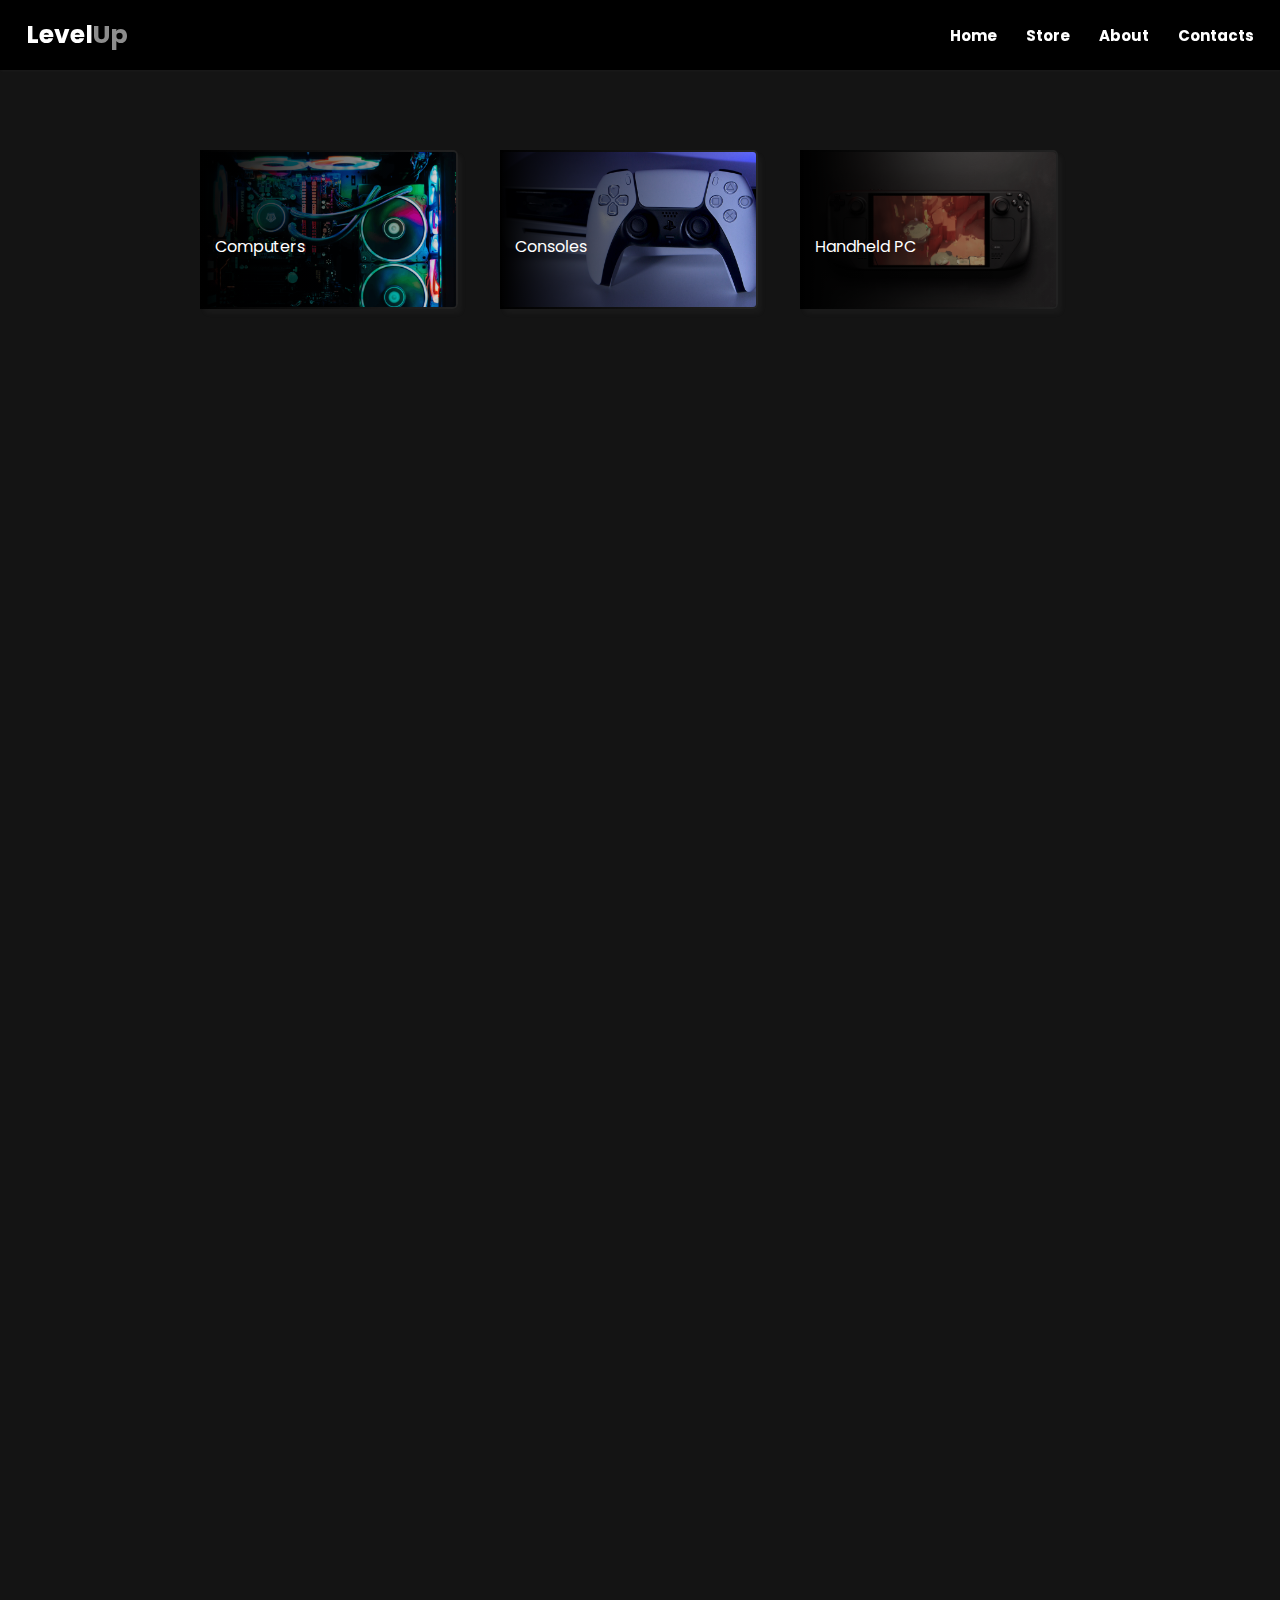
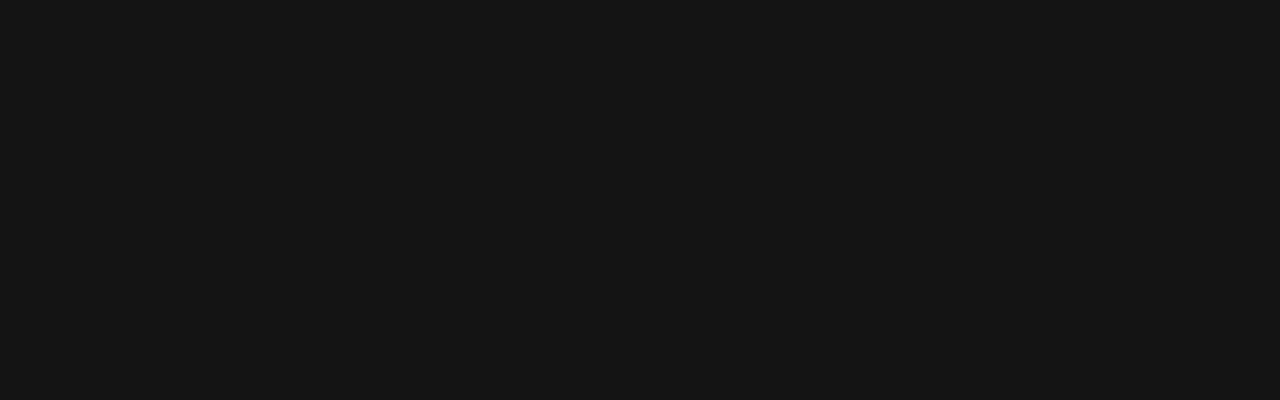
==== gaming-store.html @ 7333a94c "categories edit" ====
<!DOCTYPE html>
<html lang="en">
<head>
  <meta charset="UTF-8">
  <meta name="viewport" content="width=device-width, initial-scale=1.0">
  <title>Level Up Gaming Store |</title>
  <link rel="stylesheet" href="styles/generals.css">
  <link rel="stylesheet" href="styles/header.css">
  <link rel="stylesheet" href="styles/styles.css">

  <link rel="preconnect" href="https://fonts.googleapis.com">
  <link rel="preconnect" href="https://fonts.gstatic.com" crossorigin>
  <link href="https://fonts.googleapis.com/css2?family=Poppins:ital,wght@0,400;0,600;0,700;1,400;1,500&display=swap" rel="stylesheet">
  <link href='https://unpkg.com/boxicons@2.1.4/css/boxicons.min.css' rel='stylesheet'>
</head>

<body>
  <!--HEADER-->
  <header class="header">
    <a href="#" class="logo">Level<span class="logo-span">Up</span></a> 

    <input type="checkbox" id="check">
    <label for="check" class="header-icons">
     <i class='bx bx-menu' id="menu-icon"></i>
     <i class='bx bx-x' id="close-icon"></i>
    </label>

     <nav class="right-section">
           <a href="#home">Home</a></li>
           <a href="#store">Store</a></li>
           <a href="#about">About</a></li>
           <a href="#contacts">Contacts</a></li>
       </div> 
   </nav>
</header> 

<section id="home">
  <div class="categories-grid">

    <div class="computer-container">
      <div class="gradient"><p class="categories-text">Computers</p></div>
      <img src="images/computer-img.png" alt="">
    </div>

    <div class="console-container">
      <div class="gradient"><p p class="categories-text">Consoles</p></div>
      <img src="images/ps5-img.jpg" alt="">
    </div>

    <div class="hand-held-pc-container">
      <div class="gradient"><p p class="categories-text">Handheld PC</p> </div>
      <img src="images/steamdeck-img.png" alt="">
    </div>

  </div>
</section>


</body>
</html>
---- styles/generals.css ----
* {
  margin: 0;
  padding: 0;
  box-sizing: border-box;
  font-family: Poppins, Arial;
}

body {
  background-color: #141414;
  height: 2000px;
}
---- styles/header.css ----
.header {
  background-color: #000000;
  position: fixed;
  top: 0;
  left: 0;
  width: 100%;
  padding: 16px 2%;
  display: flex;
  justify-content: space-between;
  align-items: center;
  box-shadow: 1px 1px 3px rgba(173, 173, 173, 0.05);
  z-index: 100;
  
}

.logo {
  font-family: Poppins, Arial;
  font-weight: 700;
  font-size: 25px;
  color: white;
  text-decoration: none;
}

.logo-span {
  font-family: Poppins, Arial;
  color: rgb(141, 141, 141);
  font-weight: 700;

}

.right-section a {
  color: white;
  text-decoration: none;
  font-size: 15px;
  font-weight: 700;
  margin-left: 25px;
  transition: 0.3s;
}

.right-section a:hover {
  color: rgb(201, 201, 201);
  text-decoration: underline;
  text-decoration-thickness: 2px;
  text-underline-offset: 7px;
  text-decoration-color: rgb(193, 192, 192);
}

.header-icons {
  right: 25px;
  font-size: 40px;
  cursor: pointer;
  display: none;
  position: absolute;
  color: black;

}

#check {
  display: none;
}

@media(max-width: 850px) {
  .logo {
    font-size: 35px;
  }
  .right-section a {
    font-size: 20px;
  }
}

@media(max-width: 650px) {
  .header-icons {
    display: block;
  }

  #check:checked~.header-icons #menu-icon {
    display: none;
  }

  .header-icons #close-icon {
    display: none;
  }

  
  #check:checked~.header-icons #close-icon {
    display: block;
  }

  .right-section {
    position: absolute;
    top: 100%;
    left: 0;
    width: 100%;
    height: 0;
    background-color: rgb(255, 255, 255);
    overflow: hidden;
    transition: .6s ease;
  }

  #check:checked~.right-section {
    height: 283.2px;
  }

  .right-section a {
    display: block;
    font-size: 22px;
    margin: 35px;
    text-align: center;
  }
}
---- styles/styles.css ----
.categories-grid {
  display: grid;
  grid-template-columns: repeat(3, 1fr);
  padding: 150px 0px 200px 0px;
  column-gap: 20px;
  margin-inline: 200px;
}

.categories-grid img {
  width: 92%;
  height: 92%;
  border: 2px solid rgb(34, 34, 34);
  border-radius: 5px;
  box-shadow: 4px 5px 5px rgba(143, 143, 143, 0.05);
  object-fit: cover;
}

.computer-container,
.console-container,
.hand-held-pc-container {
  position: relative;
  display: flex;
}



.gradient {
  height: 92%;
  width: 92%;
  background-image: linear-gradient(to right, black, transparent);
  
  position: absolute;
  bottom: 0px;
  top: 0px;
  
}
.categories-text {
  position: absolute;
  color: white;
  bottom: 50px;
  left: 15px;
  cursor: pointer;
  transition-duration: 1s;
}

.categories-text:hover {
  text-decoration: underline;
  text-decoration-thickness: 2px;
  text-underline-offset: 7px;
  text-decoration-color: rgb(255, 255, 255);
}
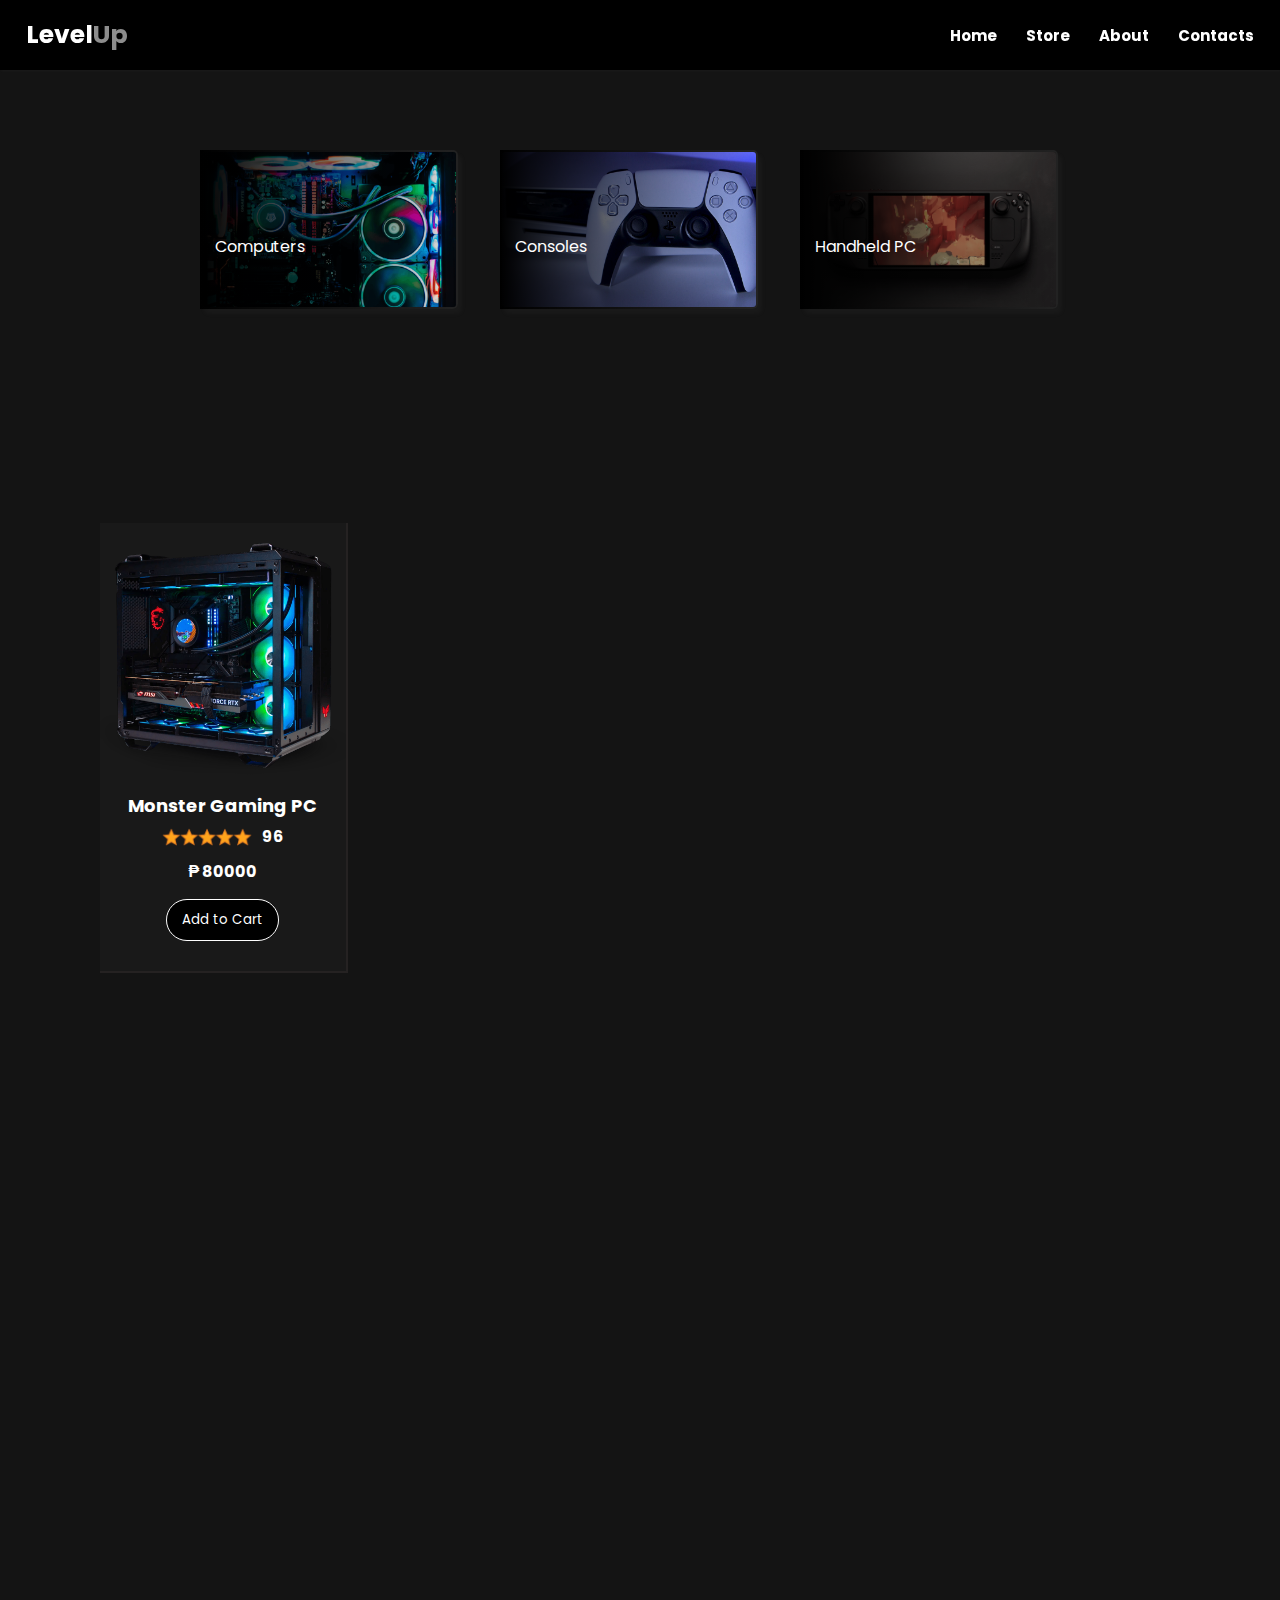
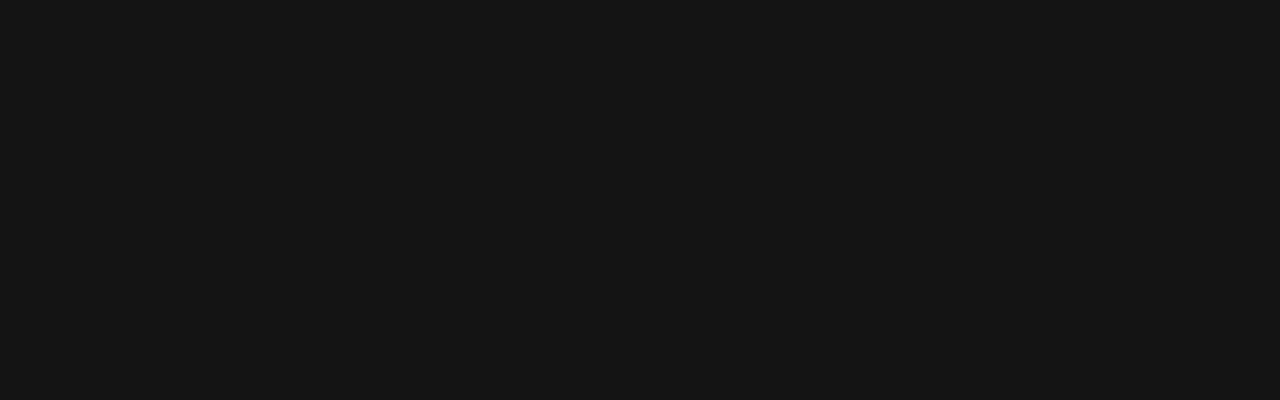
==== commit 0812109b: "Visualizing the store grid" ====
--- a/gaming-store.html
+++ b/gaming-store.html
@@ -51,8 +51,37 @@
       <div class="gradient"><p p class="categories-text">Handheld PC</p> </div>
       <img src="images/steamdeck-img.png" alt="">
     </div>
+  </div>
+</section>
+
+<section id="store">
+  <div class="product-grid">
+    <div class="product-container">
+    <div class="image-container">
+      <img class="product-img" src="images/products/computer-product-2.png" alt="">
+    </div>
+
+    <div class="product-name">
+      Monster Gaming PC
+    </div>
+
+    <div class="rating-container">
+      <img class="rating-stars" src="images/ratings/rating-50.png" alt="">
+      <div class="rating-count">
+        96
+      </div>
+    </div>
+
+    <div class="product-price">
+      ₱ 80000
+    </div>
+
+    <button class="add-to-cart">
+      Add to Cart
+    </button>
 
   </div>
+</div>
 </section>
 
 
--- a/styles/styles.css
+++ b/styles/styles.css
@@ -1,3 +1,4 @@
+/*CATEGORIES*/
 .categories-grid {
   display: grid;
   grid-template-columns: repeat(3, 1fr);
@@ -50,3 +51,70 @@
   text-decoration-color: rgb(255, 255, 255);
 }
 
+/*PRODUCTS*/
+.product-grid {
+  display: grid;
+  grid-template-columns: repeat(4, 1fr);
+  margin-inline: 100px;
+  column-gap: 30px;
+}
+
+.product-container {
+  display: flex;
+  align-items: center;
+  flex-direction: column;
+  background-color: rgb(25, 25, 25);
+
+  border-bottom: 2px solid rgb(37, 34, 34);
+  border-right: 2px solid rgb(37, 34, 34);
+}
+
+.image-container {
+  display: flex;
+}
+
+.product-img {
+  width: 300px;
+  max-width: 100%;
+  max-height: 100%;
+}
+
+.product-name {
+  padding-top: 10px;
+  font-size: 18px;
+  font-weight: bold;
+  color: white;
+}
+
+.rating-container {
+  display: flex;
+  align-items: center;
+  margin-top: 5px;
+  margin-bottom: 10px;
+}
+
+.rating-stars {
+  width: 100px;
+  padding-right: 10px;
+}
+
+.rating-count {
+  font-weight: bold;
+  color: white;
+}
+
+.product-price {
+  font-weight: bold;
+  margin-bottom: 15px;
+  color: white;
+}
+
+.add-to-cart {
+  border: 1px solid white;
+  background-color: black;
+  color: white;
+  padding: 10px 15px 10px 15px;
+  border-radius: 30px;
+  margin-bottom: 30px;
+}
+
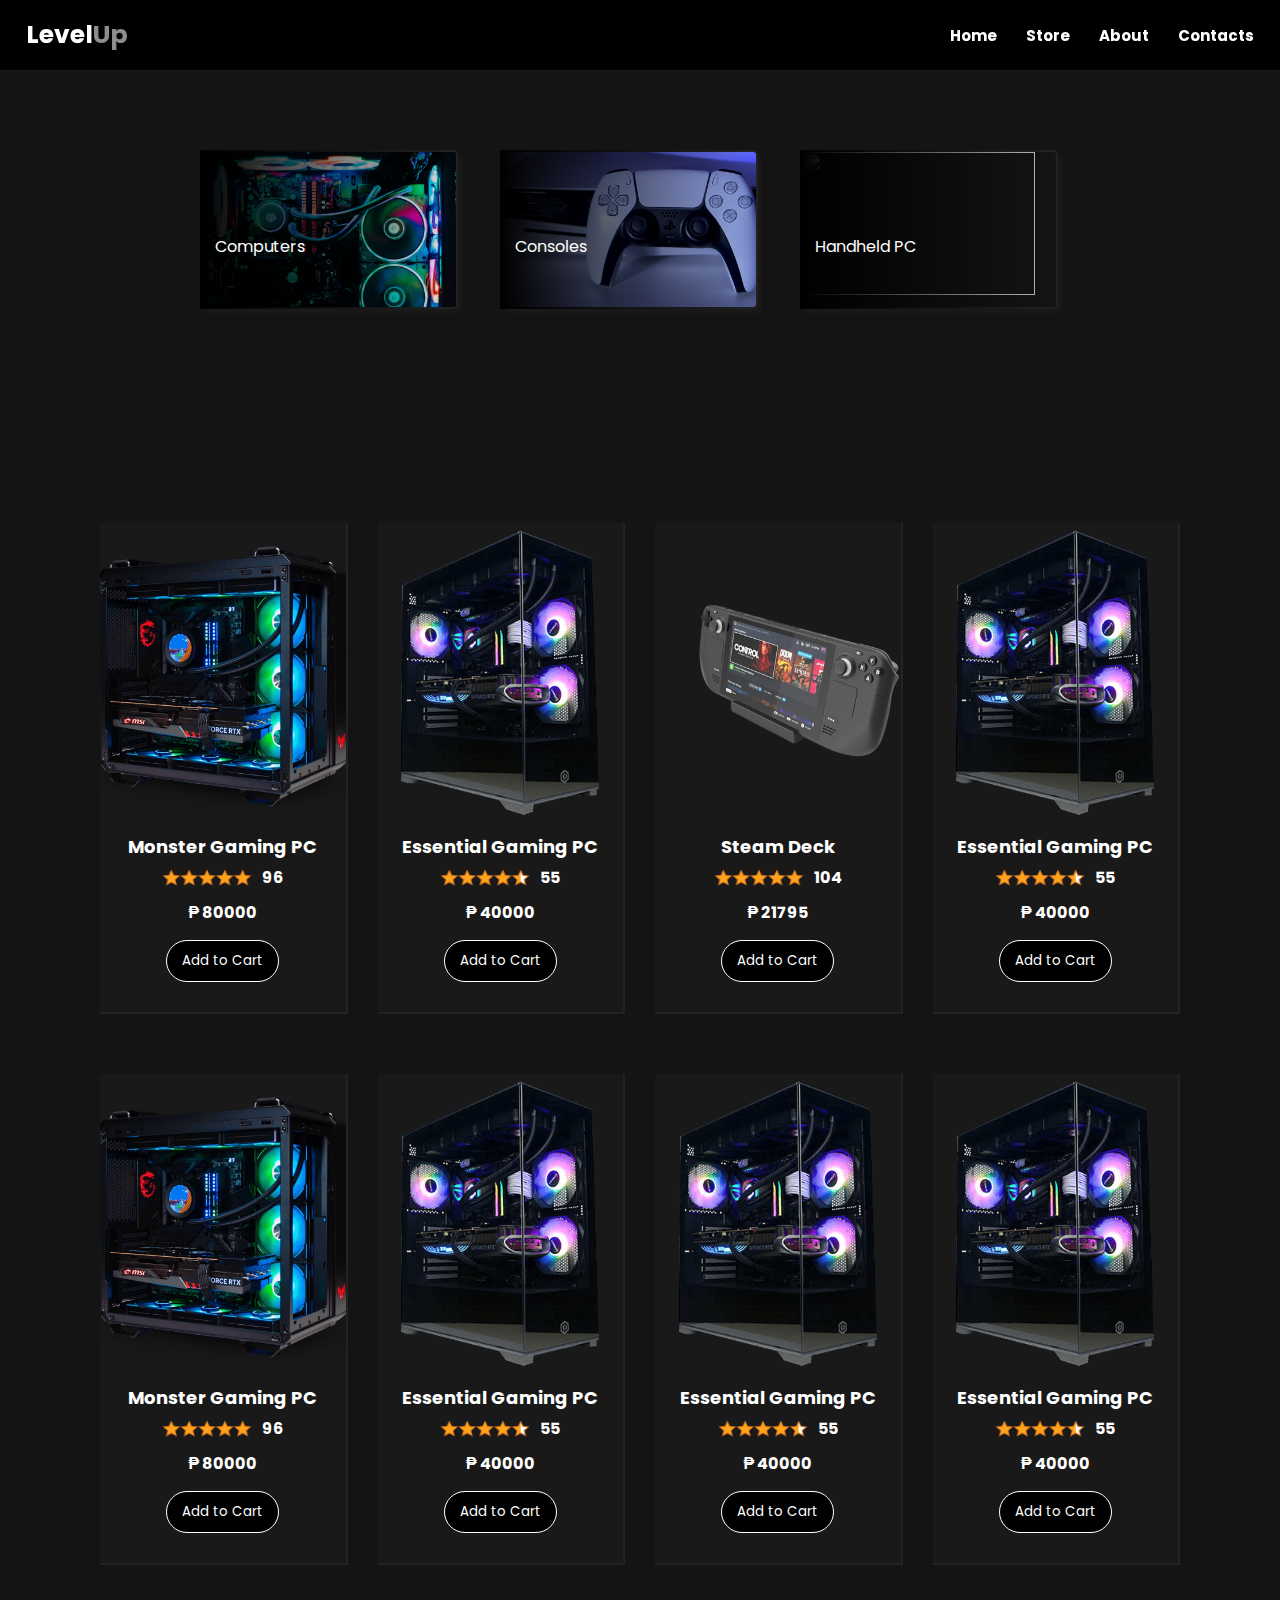
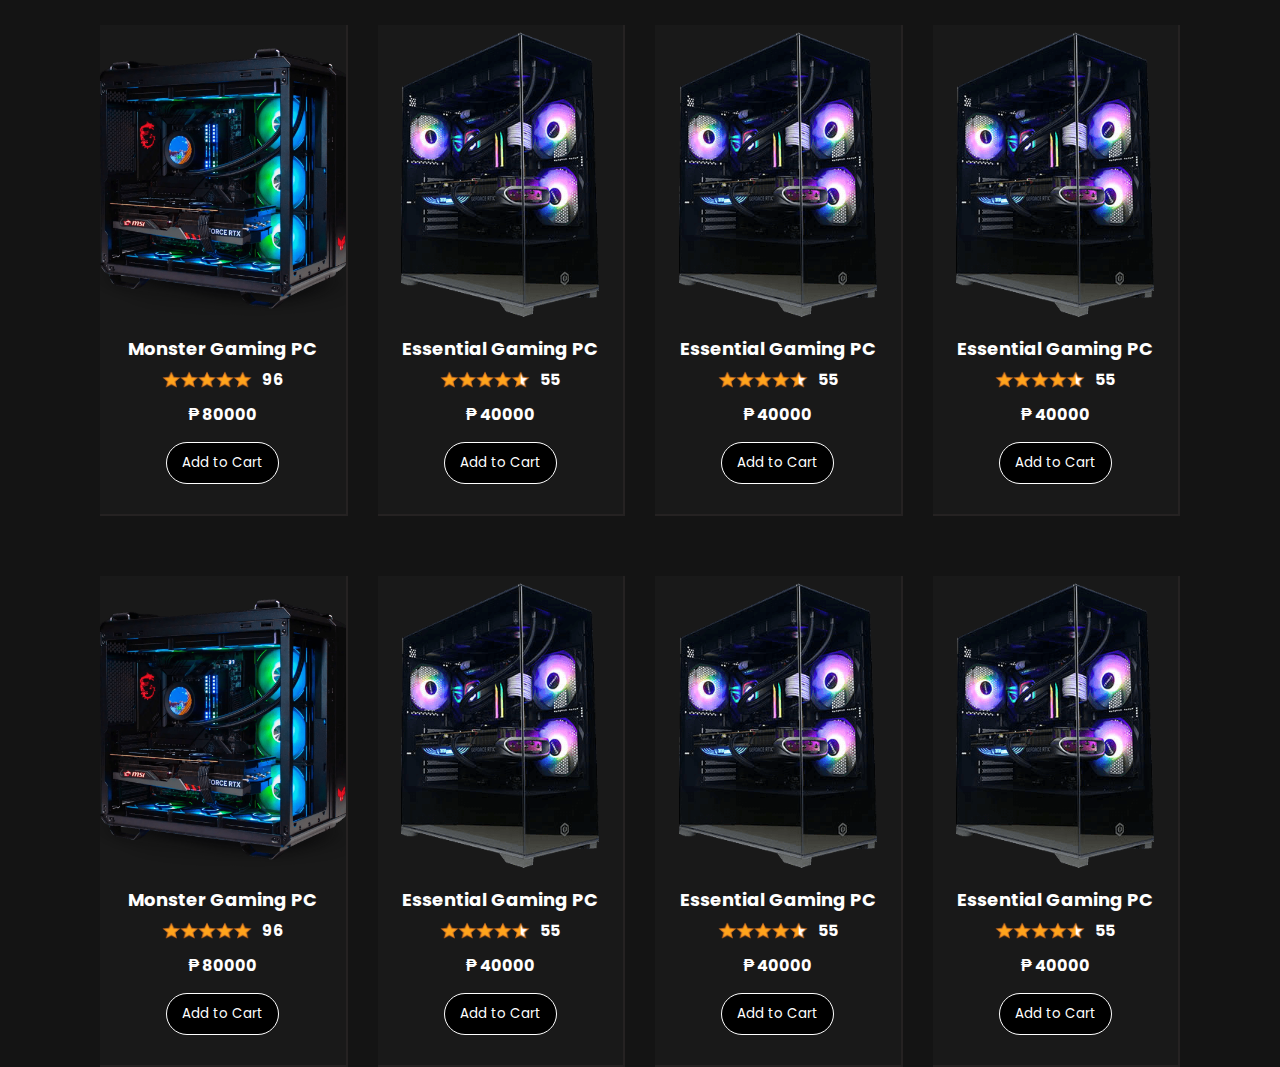
==== commit 783c1c77: "Adding Products to Store" ====
--- a/gaming-store.html
+++ b/gaming-store.html
@@ -55,35 +55,10 @@
 </section>
 
 <section id="store">
-  <div class="product-grid">
-    <div class="product-container">
-    <div class="image-container">
-      <img class="product-img" src="images/products/computer-product-2.png" alt="">
-    </div>
-
-    <div class="product-name">
-      Monster Gaming PC
-    </div>
-
-    <div class="rating-container">
-      <img class="rating-stars" src="images/ratings/rating-50.png" alt="">
-      <div class="rating-count">
-        96
-      </div>
-    </div>
-
-    <div class="product-price">
-      ₱ 80000
-    </div>
-
-    <button class="add-to-cart">
-      Add to Cart
-    </button>
-
-  </div>
-</div>
+  <div class="product-grid"></div>
 </section>
 
-
+<script src="scripts/products.js"></script>
+<script src="scripts/scripts.js"></script>
 </body>
 </html>--- a/styles/generals.css
+++ b/styles/generals.css
@@ -3,6 +3,7 @@
   padding: 0;
   box-sizing: border-box;
   font-family: Poppins, Arial;
+  scroll-behavior: smooth;
 }
 
 body {
--- a/styles/styles.css
+++ b/styles/styles.css
@@ -57,6 +57,7 @@
   grid-template-columns: repeat(4, 1fr);
   margin-inline: 100px;
   column-gap: 30px;
+  row-gap: 60px;
 }
 
 .product-container {
@@ -75,6 +76,8 @@
 
 .product-img {
   width: 300px;
+  height: 300px;
+  object-fit: cover;
   max-width: 100%;
   max-height: 100%;
 }
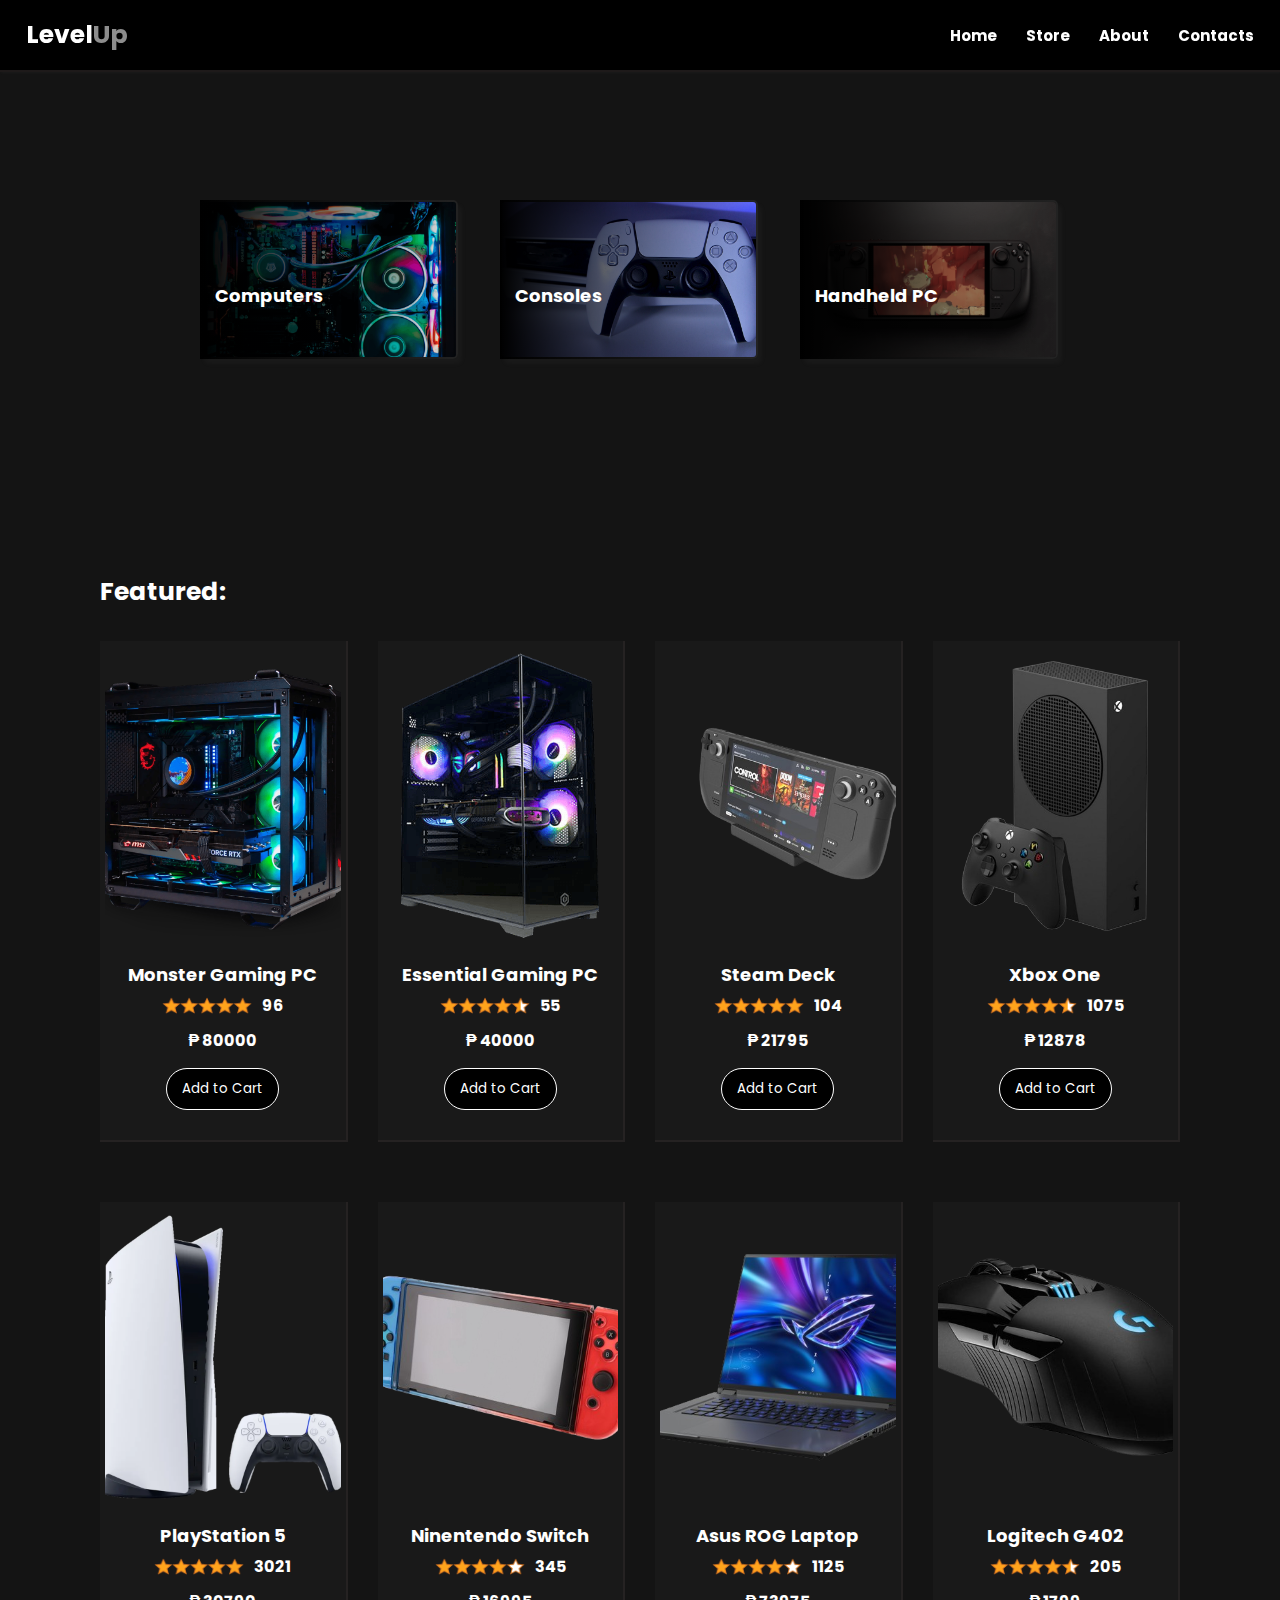
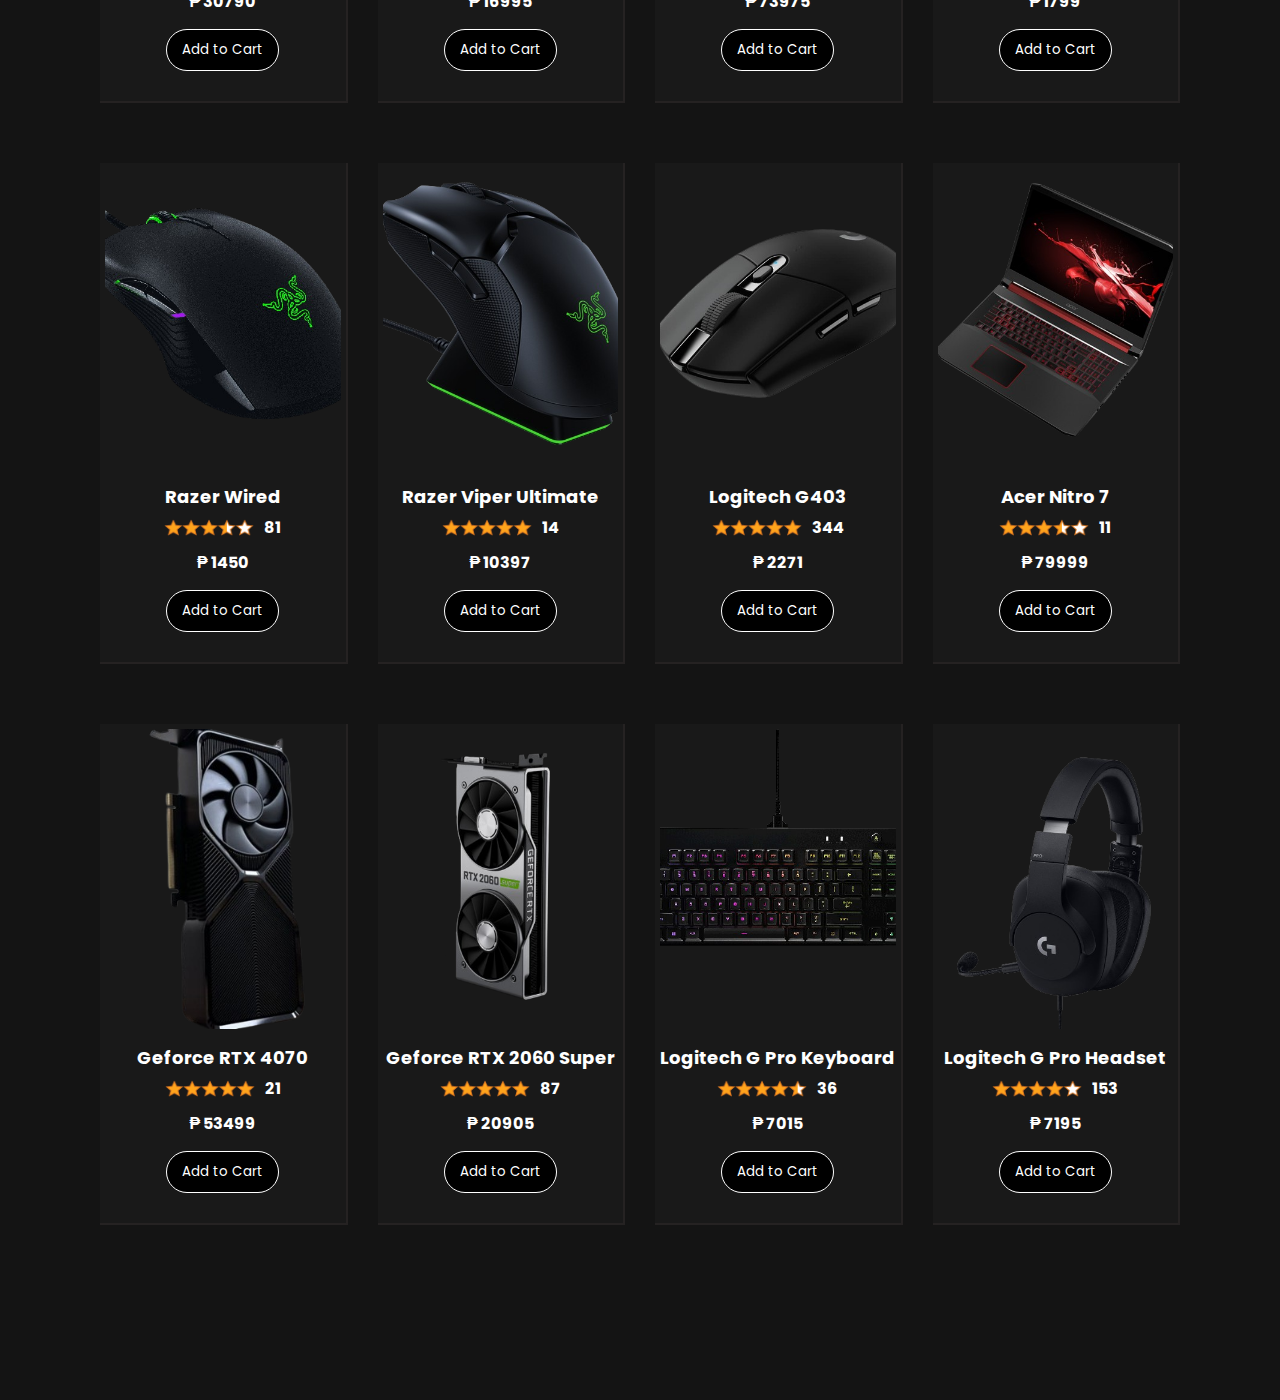
==== commit add4149f: "Finished the Store Section" ====
--- a/gaming-store.html
+++ b/gaming-store.html
@@ -55,7 +55,9 @@
 </section>
 
 <section id="store">
+  <div class="store-title"><h1>Featured:</h1></div>
   <div class="product-grid"></div>
+  </div>
 </section>
 
 <script src="scripts/products.js"></script>
--- a/styles/generals.css
+++ b/styles/generals.css
@@ -8,5 +8,5 @@
 
 body {
   background-color: #141414;
-  height: 2000px;
+  height: 3000px;
 }--- a/styles/header.css
+++ b/styles/header.css
@@ -10,7 +10,7 @@
   align-items: center;
   box-shadow: 1px 1px 3px rgba(173, 173, 173, 0.05);
   z-index: 100;
-  
+  border-bottom: 2px solid rgb(30, 26, 26);
 }
 
 .logo {
--- a/styles/styles.css
+++ b/styles/styles.css
@@ -2,7 +2,7 @@
 .categories-grid {
   display: grid;
   grid-template-columns: repeat(3, 1fr);
-  padding: 150px 0px 200px 0px;
+  padding: 200px 0px 200px 0px;
   column-gap: 20px;
   margin-inline: 200px;
 }
@@ -42,6 +42,8 @@
   left: 15px;
   cursor: pointer;
   transition-duration: 1s;
+  font-weight: bold;
+  font-size: 18px;
 }
 
 .categories-text:hover {
@@ -52,6 +54,12 @@
 }
 
 /*PRODUCTS*/
+.store-title h1 {
+  color: white;
+  font-size: 25px;
+  padding-left: 100px;
+  margin-bottom: 30px;
+}
 .product-grid {
   display: grid;
   grid-template-columns: repeat(4, 1fr);
@@ -72,6 +80,7 @@
 
 .image-container {
   display: flex;
+  margin: 5px 5px 5px 5px;
 }
 
 .product-img {
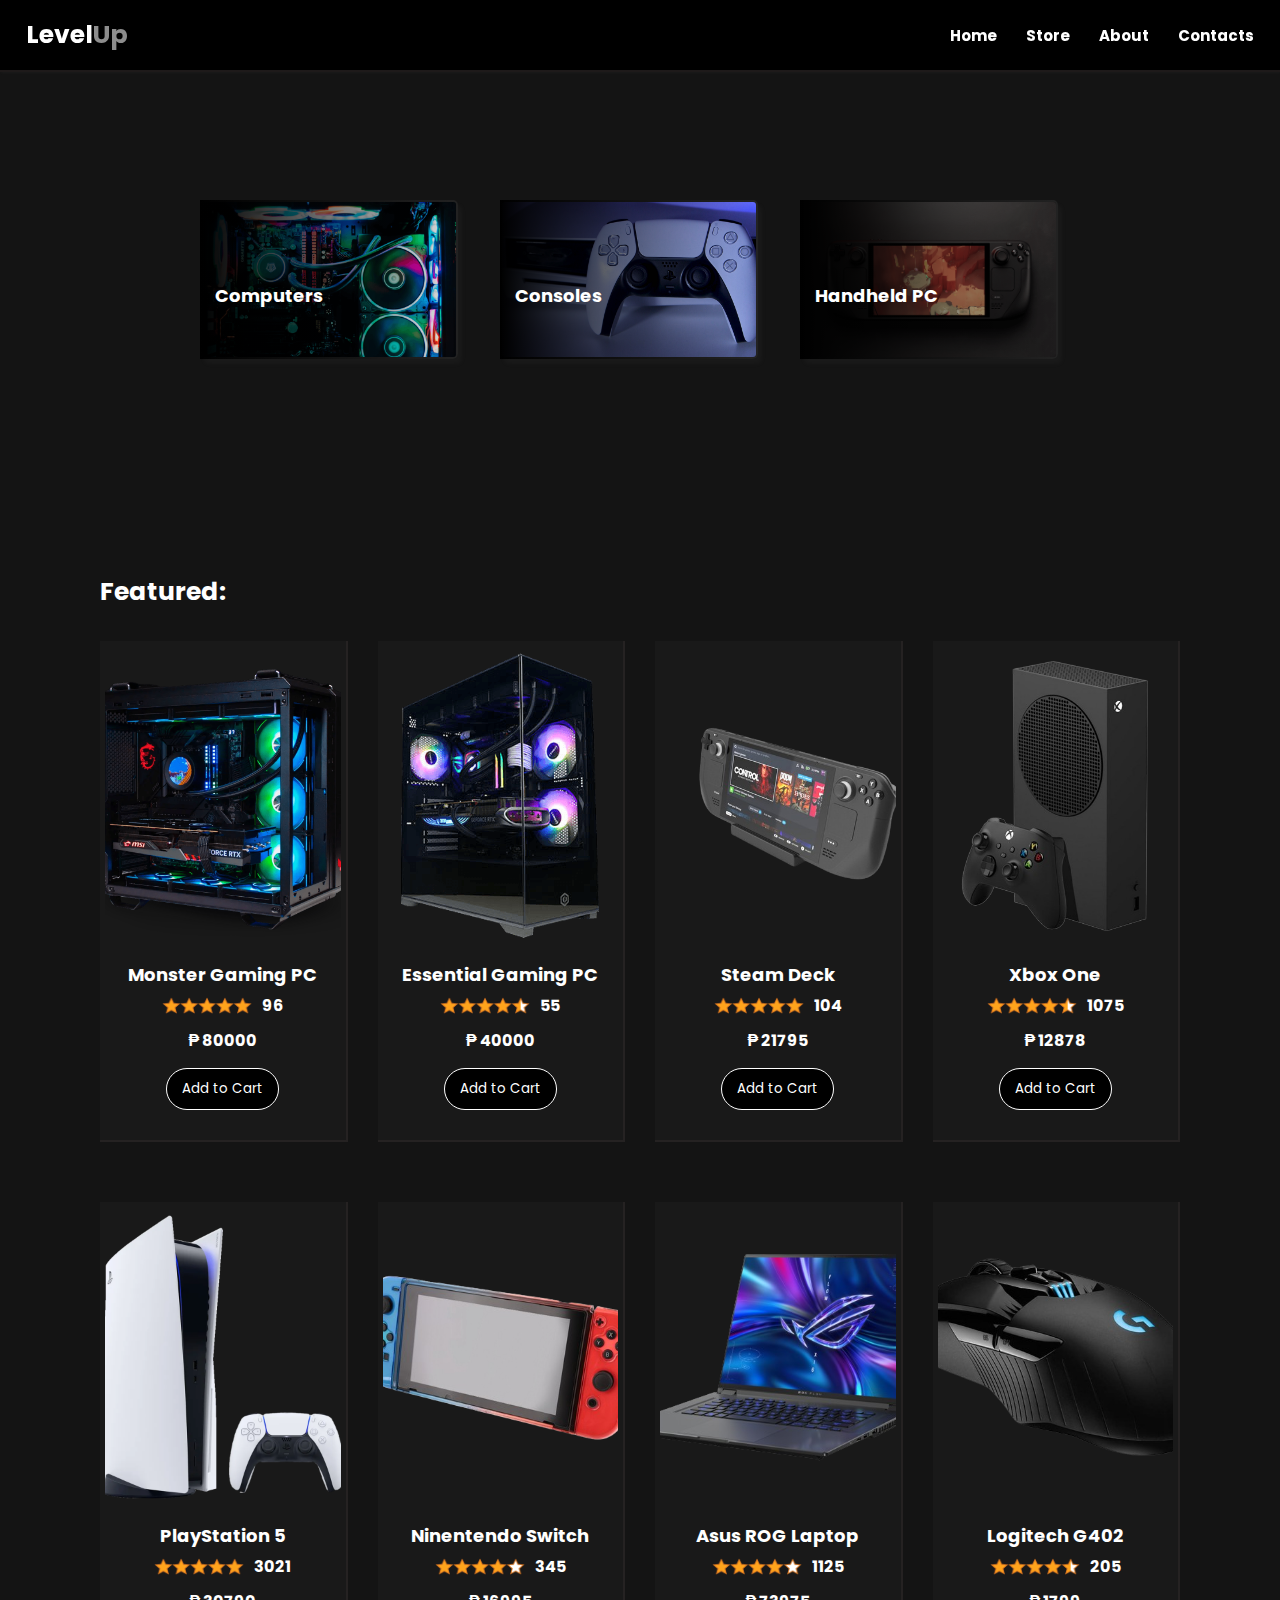
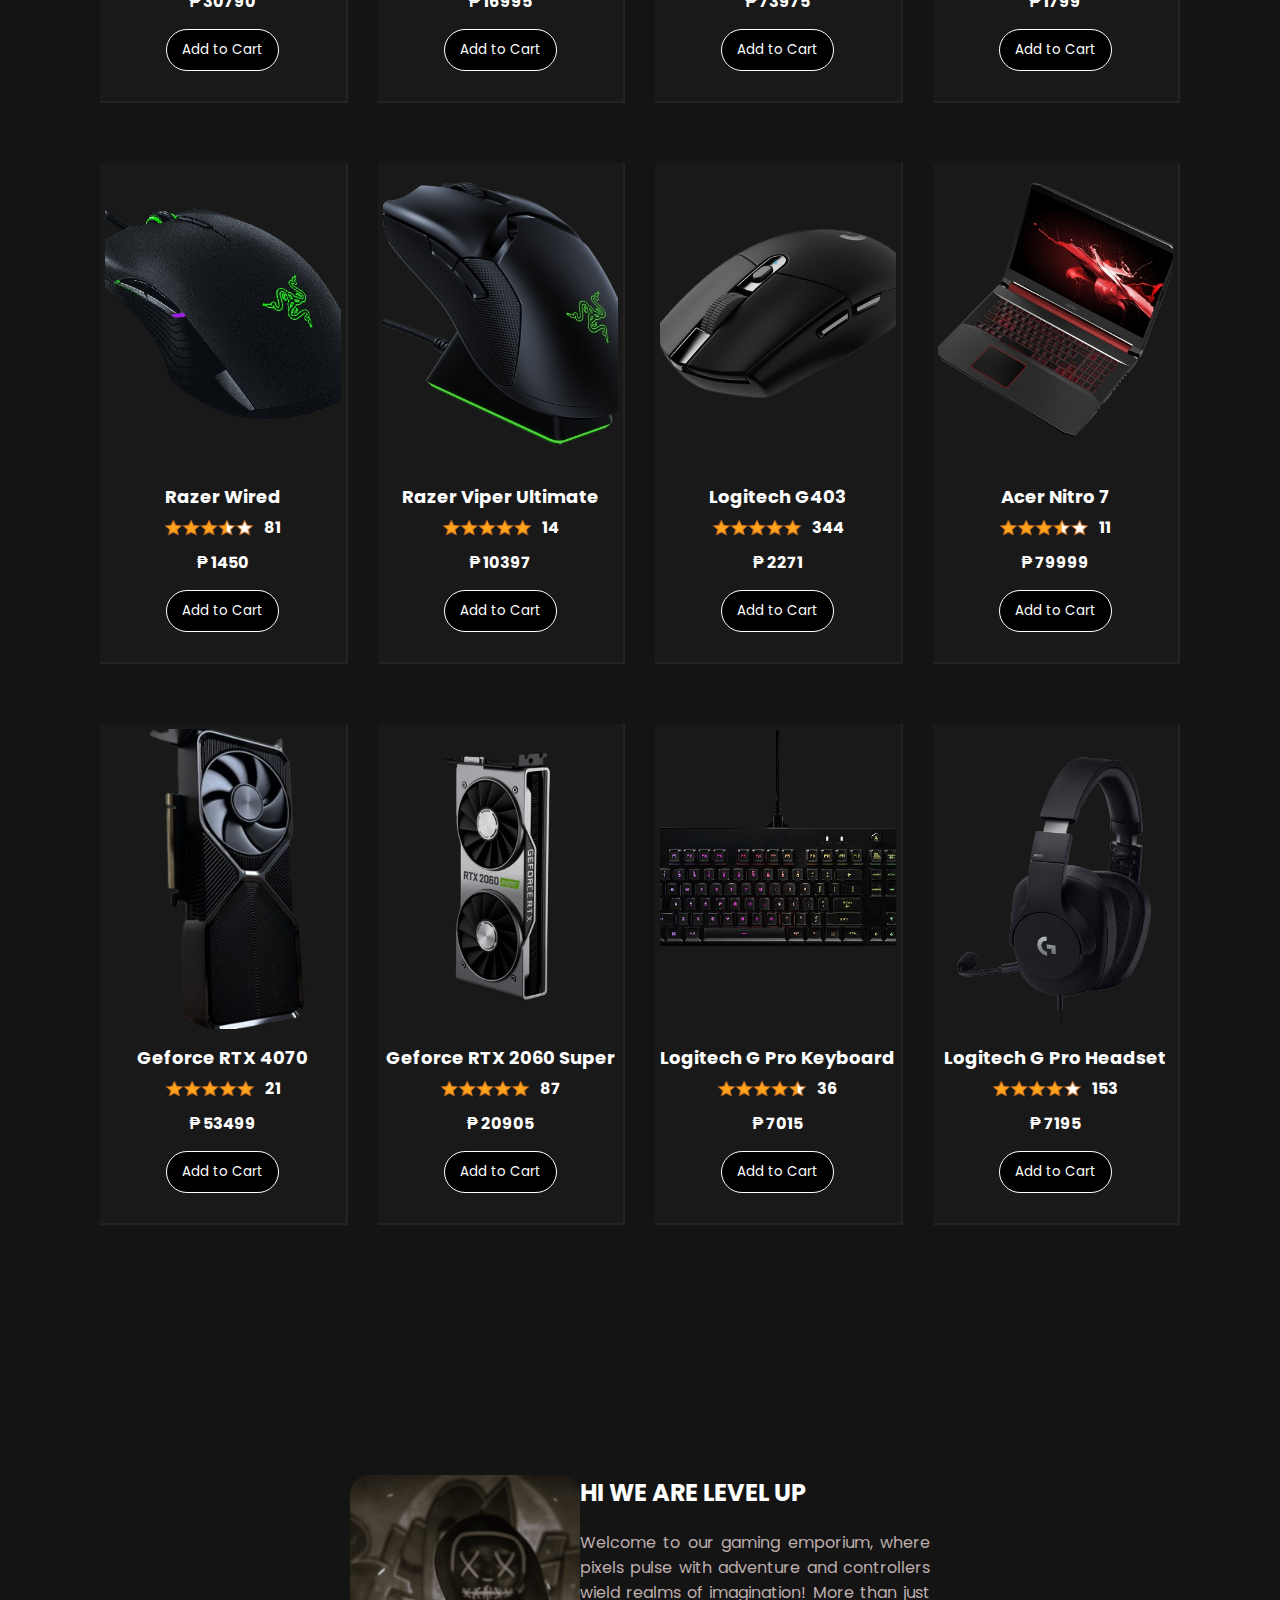
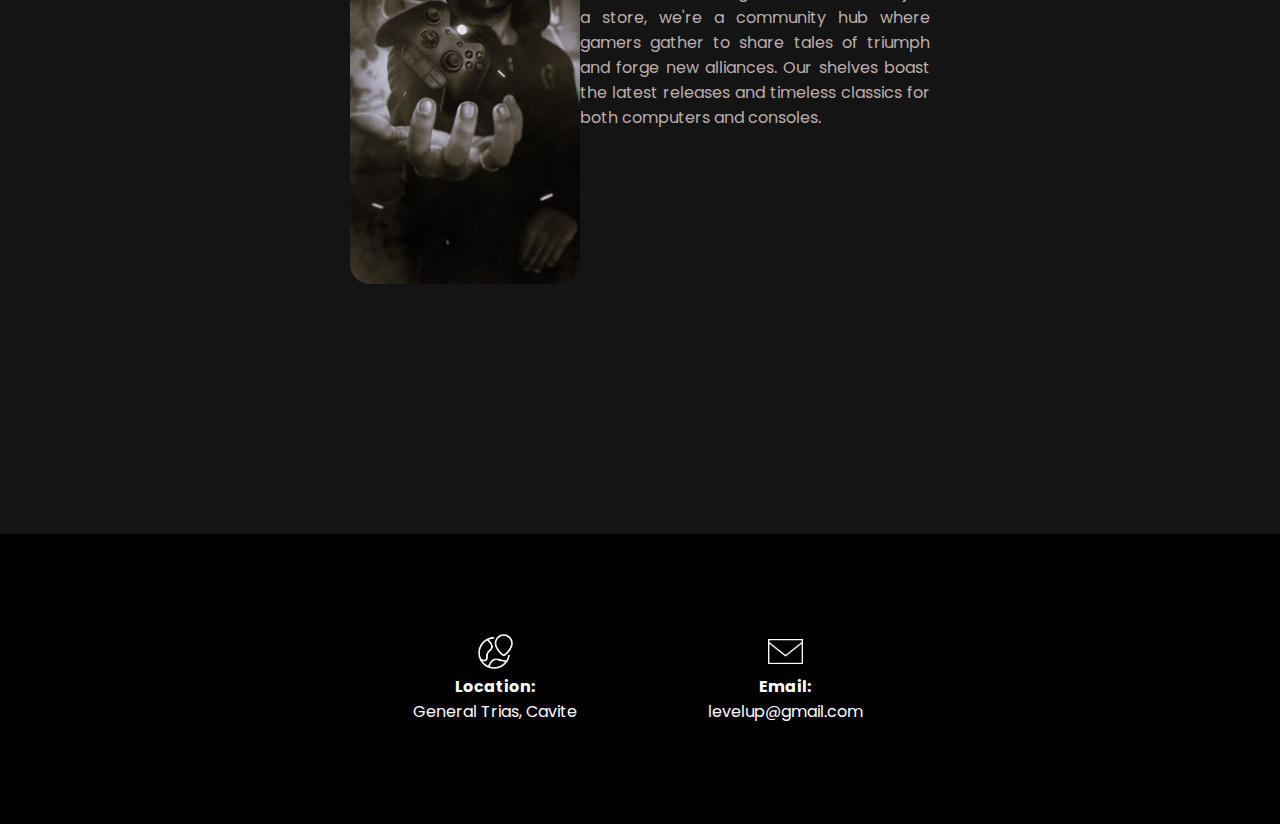
==== commit d12b4625: "Finished About and Contacts Section" ====
--- a/gaming-store.html
+++ b/gaming-store.html
@@ -60,6 +60,35 @@
   </div>
 </section>
 
+<section id="about">
+  <div class="about-grid">
+      <div class="about-left">
+        <img class="about-img" src="images/about-img.jpg" alt="">
+      </div>
+
+    <div class="about-right">
+      <h2>HI WE ARE LEVEL UP</h2>
+      <p>Welcome to our gaming emporium, where pixels pulse with adventure and controllers wield realms of imagination! More than just a store, we're a community hub where gamers gather to share tales of triumph and forge new alliances. Our shelves boast the latest releases and timeless classics for both computers and consoles.</p>
+    </div>
+  </div>
+</section>
+
+<footer id="contacts">
+  <div class="contacts-grid">
+    <div class="contacts-left">
+      <img src="images/location-icon.png" alt="">
+      <h4>Location:</h4>
+      <p>General Trias, Cavite</p>
+    </div>
+
+    <div class="contacts-right">
+      <img src="images/mail-icon.png" alt="">
+      <h4>Email:</h4>
+      <p>levelup@gmail.com</p>
+    </div>
+  </div>
+</footer>
+
 <script src="scripts/products.js"></script>
 <script src="scripts/scripts.js"></script>
 </body>
--- a/styles/generals.css
+++ b/styles/generals.css
@@ -8,5 +8,5 @@
 
 body {
   background-color: #141414;
-  height: 3000px;
+  height: 4000px;
 }--- a/styles/header.css
+++ b/styles/header.css
@@ -51,7 +51,7 @@
   cursor: pointer;
   display: none;
   position: absolute;
-  color: black;
+  color: rgb(255, 255, 255);
 
 }
 
@@ -92,7 +92,7 @@
     left: 0;
     width: 100%;
     height: 0;
-    background-color: rgb(255, 255, 255);
+    background-color: rgb(0, 0, 0);
     overflow: hidden;
     transition: .6s ease;
   }
--- a/styles/styles.css
+++ b/styles/styles.css
@@ -129,4 +129,68 @@
   border-radius: 30px;
   margin-bottom: 30px;
 }
+/*ABOUT*/
 
+.about-grid {
+  display: grid;
+  grid-template-columns: repeat(2, 1fr);
+  margin: 250px 350px 250px 350px;
+}
+
+.about-left {
+  display: flex;
+  align-items: center;
+  justify-content: center;
+  
+}
+
+.about-img {
+  width: 230px;
+  max-width: 100%;
+  max-height: 100%;
+  object-fit: cover;
+  border-radius: 20px;
+}
+
+
+.about-right h2 {
+  color: white;
+  margin-bottom: 20px;
+}
+.about-right p {
+  color: rgb(189, 173, 173);
+  width: 350px;
+  text-align: justify;
+}
+
+/*CONTACTS*/
+#contacts {
+  background-color: black;
+}
+.contacts-grid {
+display: grid;
+grid-template-columns: repeat(2, 1fr);
+padding-top: 100px;
+padding-bottom: 100px;
+margin-inline: 350px;
+}
+.contacts-grid img {
+  width: 35px;
+  padding-bottom: 5px;
+}
+
+.contacts-grid h4, p {
+  color: white;
+}
+.contacts-left {
+  display: flex;
+  align-items: center;
+  flex-direction: column;
+}
+
+.contacts-right {
+  display: flex;
+  align-items: center;
+  flex-direction: column;
+}
+
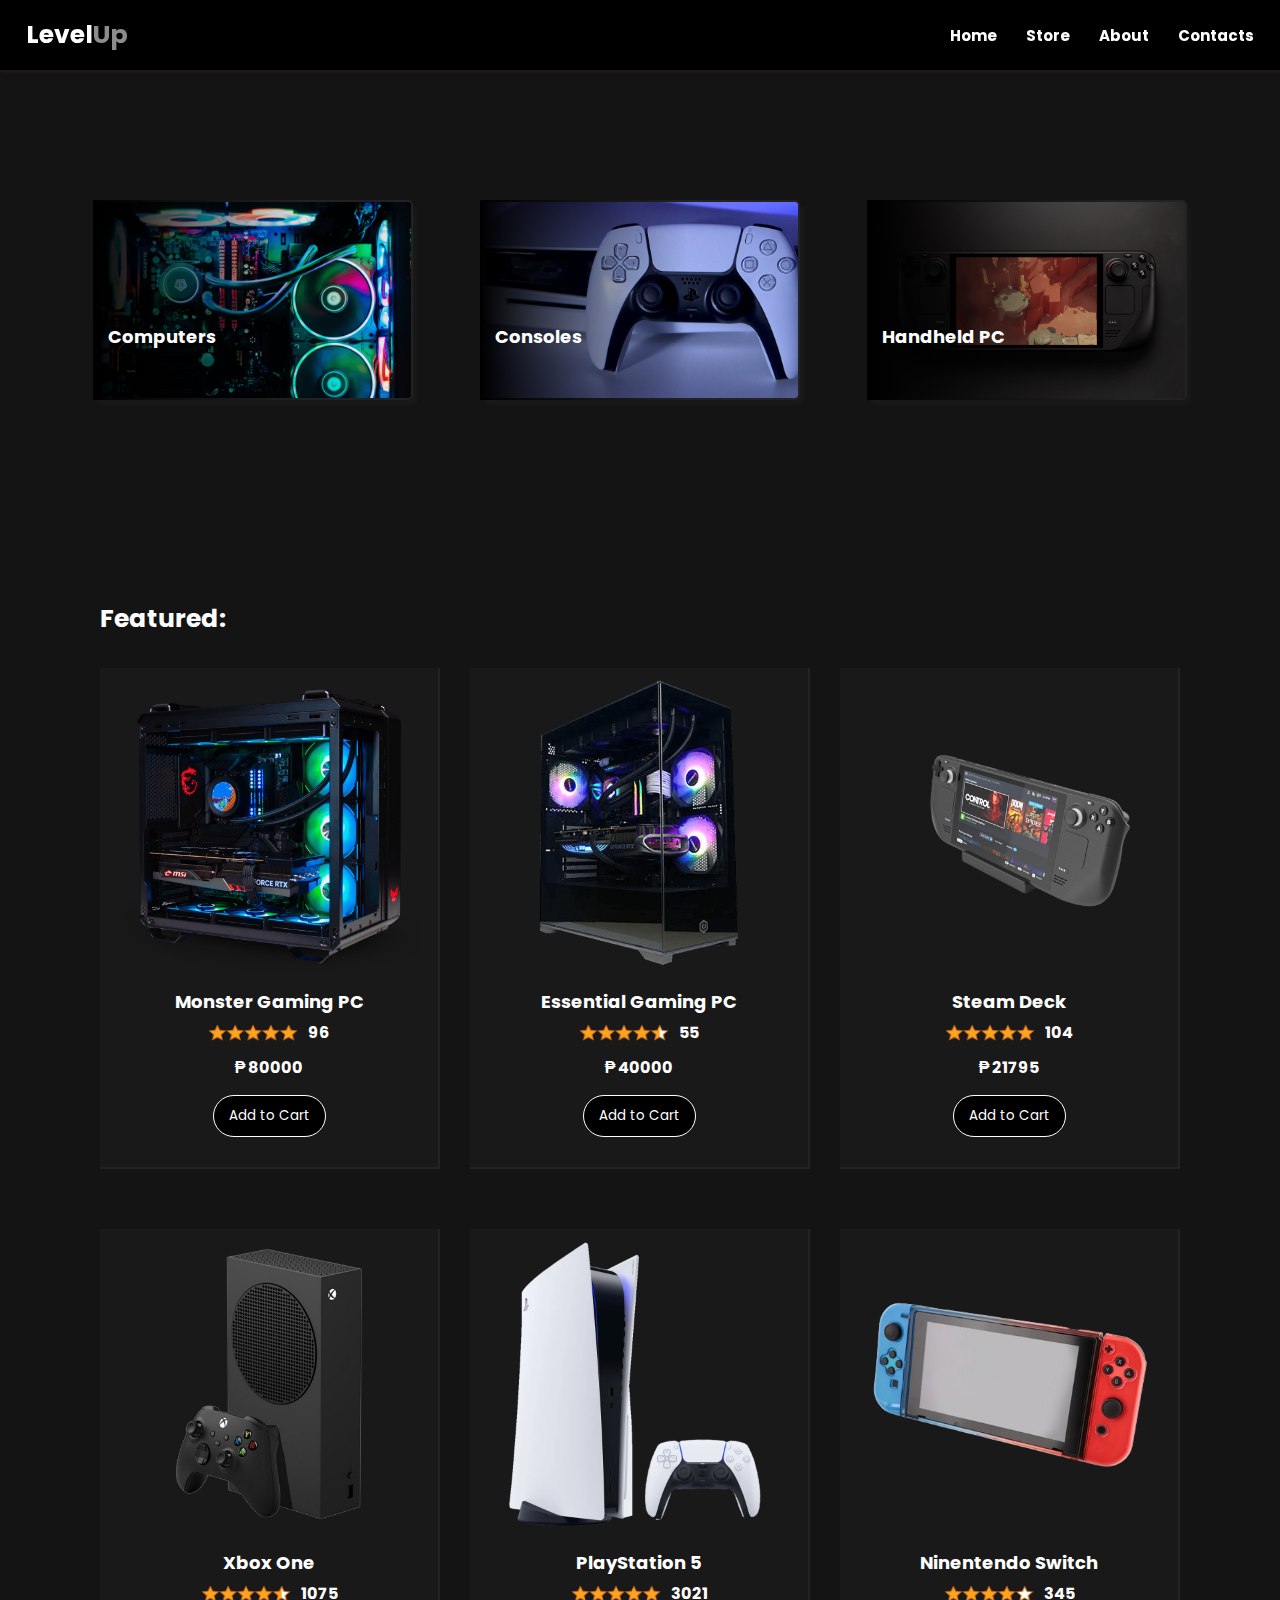
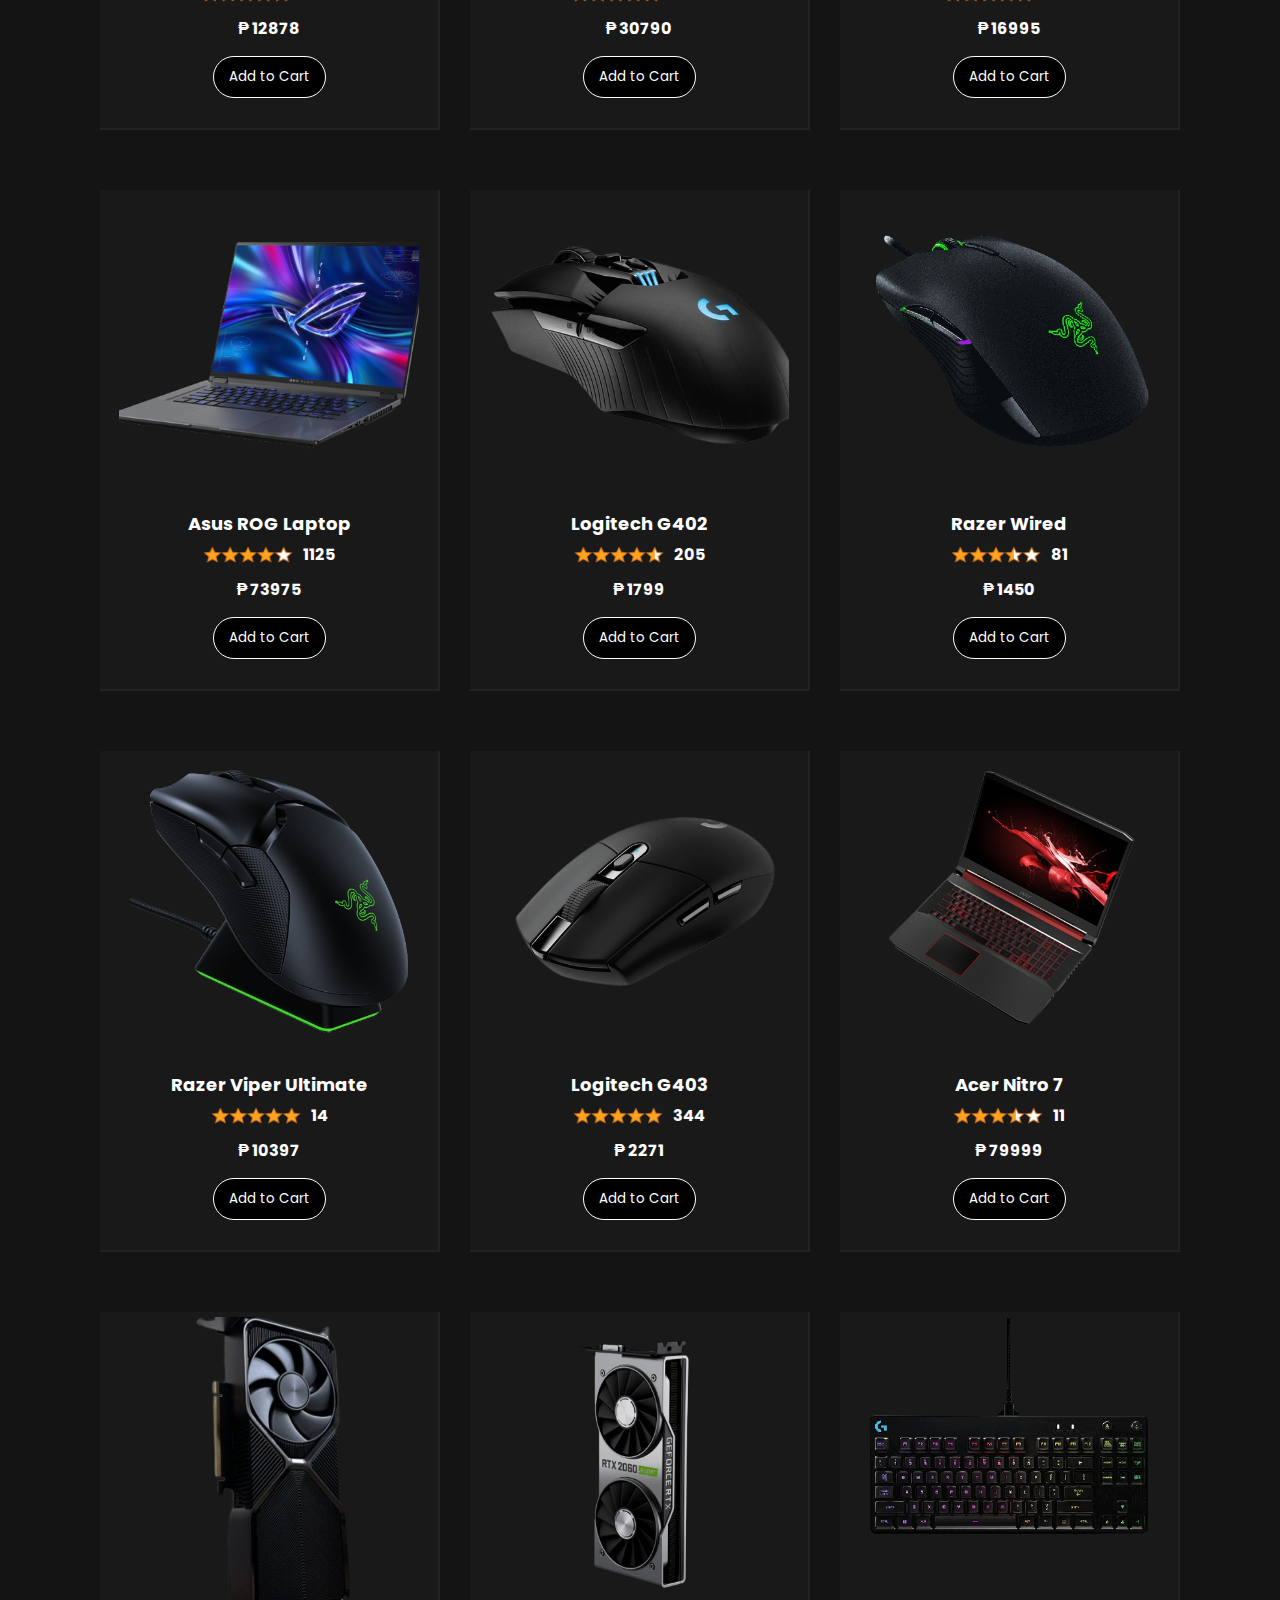
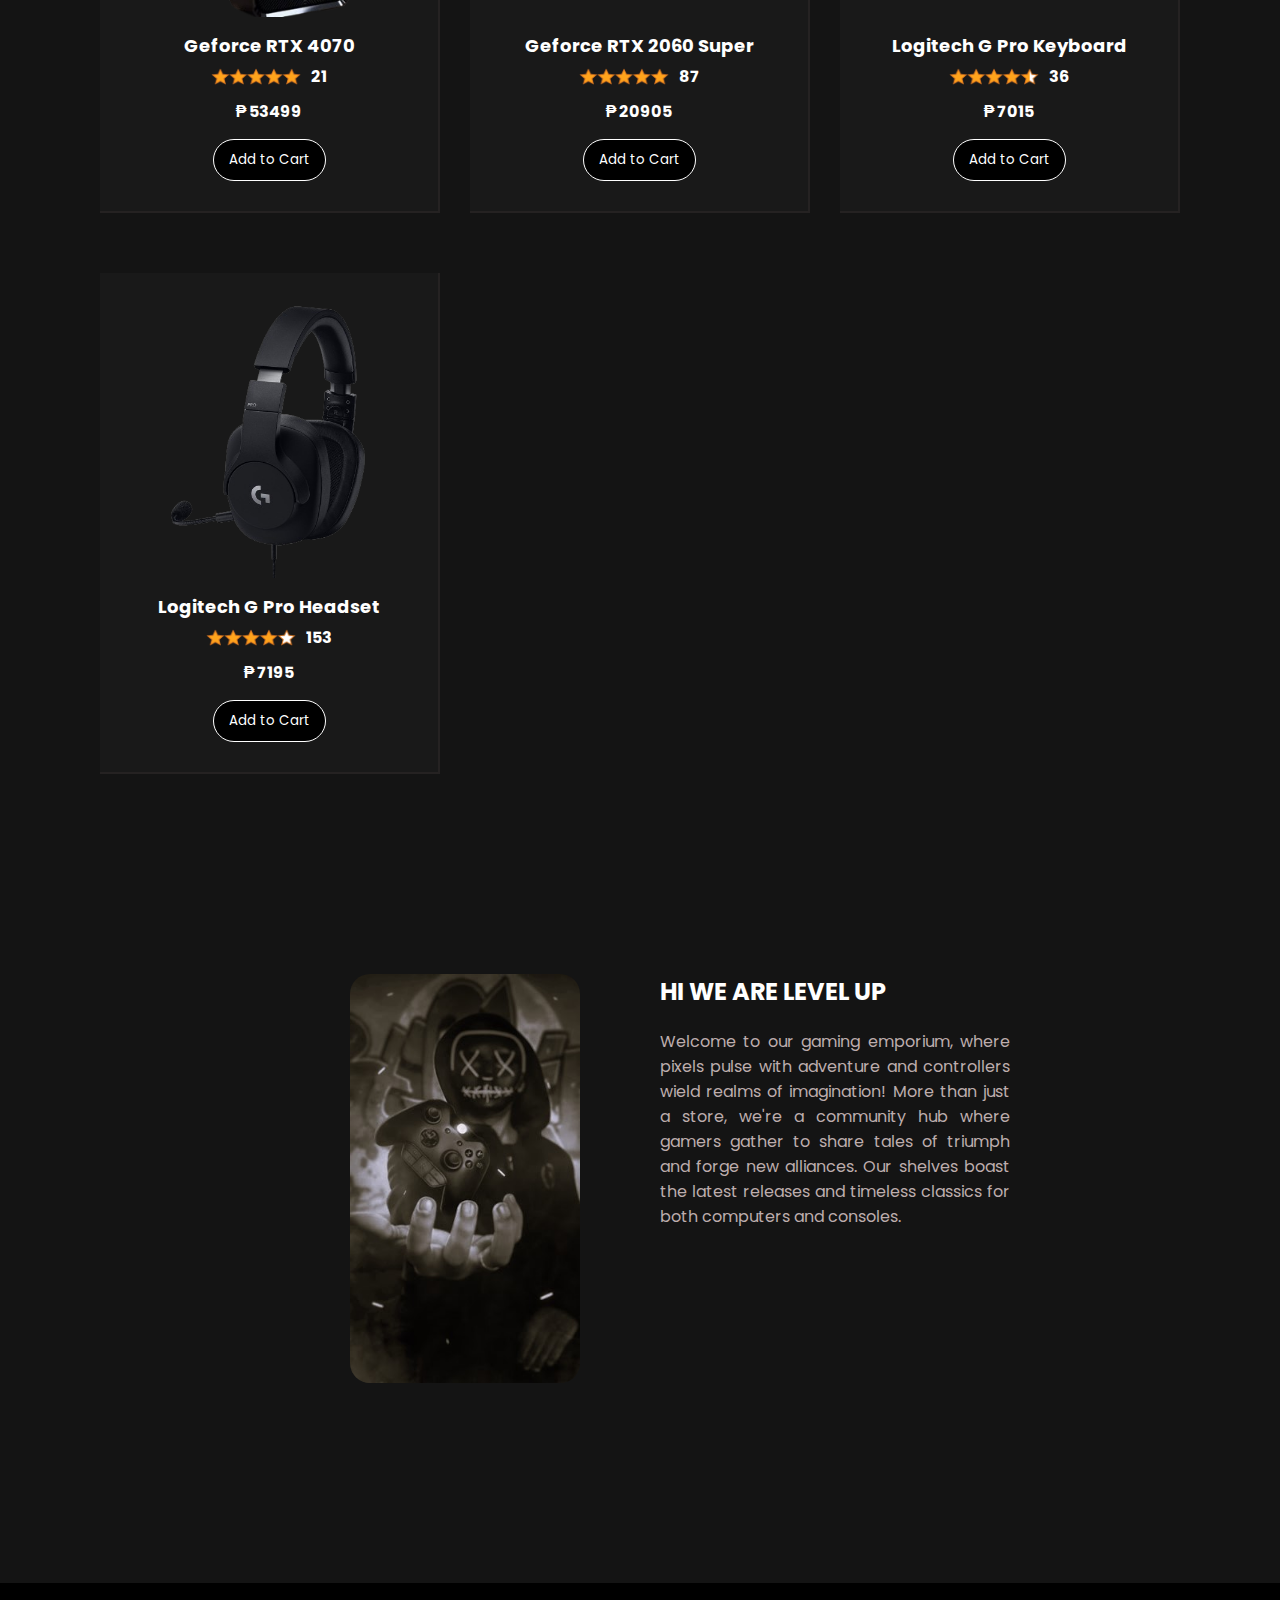
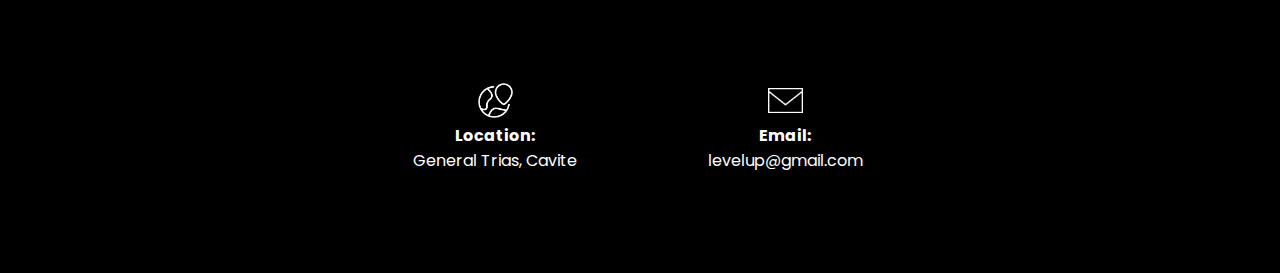
==== commit ef08b3e1: "Finished Categories Grid Responsiveness and Fixing Gradient problems" ====
--- a/gaming-store.html
+++ b/gaming-store.html
@@ -3,7 +3,7 @@
 <head>
   <meta charset="UTF-8">
   <meta name="viewport" content="width=device-width, initial-scale=1.0">
-  <title>Level Up Gaming Store |</title>
+  <title>Level Up |</title>
   <link rel="stylesheet" href="styles/generals.css">
   <link rel="stylesheet" href="styles/header.css">
   <link rel="stylesheet" href="styles/styles.css">
@@ -33,33 +33,40 @@
        </div> 
    </nav>
 </header> 
-
+<!--HOME-->
 <section id="home">
   <div class="categories-grid">
 
     <div class="computer-container">
-      <div class="gradient"><p class="categories-text">Computers</p></div>
-      <img src="images/computer-img.png" alt="">
+      <div class="computer-img-container">
+        <div class="gradient1"><p class="categories-text">Computers</p></div>
+        <img src="images/computer-img.png" alt="">
+      </div>
+      
     </div>
 
     <div class="console-container">
-      <div class="gradient"><p p class="categories-text">Consoles</p></div>
-      <img src="images/ps5-img.jpg" alt="">
+      <div class="console-img-container">
+        <div class="gradient2"><p p class="categories-text">Consoles</p></div>
+        <img src="images/ps5-img.jpg" alt="">
+      </div>
     </div>
 
     <div class="hand-held-pc-container">
-      <div class="gradient"><p p class="categories-text">Handheld PC</p> </div>
-      <img src="images/steamdeck-img.png" alt="">
+      <div class="hand-held-pc-img-container">
+        <div class="gradient3"><p p class="categories-text">Handheld PC</p> </div>
+        <img src="images/steamdeck-img.png" alt=""> 
+      </div>
     </div>
   </div>
 </section>
-
+<!--EMPTY DIV FOR STORE TO GENERATE HTML IN JAVASCRIPT-->
 <section id="store">
   <div class="store-title"><h1>Featured:</h1></div>
   <div class="product-grid"></div>
   </div>
 </section>
-
+<!--ABOUT-->
 <section id="about">
   <div class="about-grid">
       <div class="about-left">
@@ -72,7 +79,7 @@
     </div>
   </div>
 </section>
-
+<!--CONTACTS-->
 <footer id="contacts">
   <div class="contacts-grid">
     <div class="contacts-left">
--- a/styles/styles.css
+++ b/styles/styles.css
@@ -4,30 +4,69 @@
   grid-template-columns: repeat(3, 1fr);
   padding: 200px 0px 200px 0px;
   column-gap: 20px;
-  margin-inline: 200px;
-}
+
+}
+
+.computer-container {
+  display: flex;
+  justify-content: end;
+  
+}
+.computer-img-container {
+  display: flex;
+  position: relative;
+}
+
+.console-container {
+  display: flex;
+  justify-content: center;
+}
+
+.console-img-container {
+  display: flex;
+  position: relative;
+}
+
+.hand-held-pc-img-container {
+  display: flex;
+  position: relative;
+}
+
 
 .categories-grid img {
-  width: 92%;
-  height: 92%;
+  width: 320px;
+  height: 200px;
   border: 2px solid rgb(34, 34, 34);
   border-radius: 5px;
   box-shadow: 4px 5px 5px rgba(143, 143, 143, 0.05);
   object-fit: cover;
 }
 
-.computer-container,
-.console-container,
-.hand-held-pc-container {
-  position: relative;
-  display: flex;
-}
-
-
-
-.gradient {
-  height: 92%;
-  width: 92%;
+.gradient1 {
+  height: 100%;
+  width: 65%;
+  background-image: linear-gradient(to right, black, transparent);
+  
+  position: absolute;
+  bottom: 0px;
+  top: 0px;
+  
+}
+
+.gradient2{
+  height: 100%;
+  width: 65%;
+  background-image: linear-gradient(to right, black, transparent);
+  
+  position: absolute;
+  bottom: 0px;
+  top: 0px;
+  
+}
+
+.gradient3 {
+  height: 100%;
+  width: 65%;
   background-image: linear-gradient(to right, black, transparent);
   
   position: absolute;
@@ -134,25 +173,28 @@
 .about-grid {
   display: grid;
   grid-template-columns: repeat(2, 1fr);
-  margin: 250px 350px 250px 350px;
+  column-gap: 40px;
+  padding: 200px 0px 200px 0px;
 }
 
 .about-left {
   display: flex;
   align-items: center;
-  justify-content: center;
-  
+  justify-content: end;
+  padding-right: 40px;
 }
 
 .about-img {
   width: 230px;
-  max-width: 100%;
-  max-height: 100%;
+  display: flex;
   object-fit: cover;
   border-radius: 20px;
 }
 
-
+.about-right{
+  display: flex;
+  flex-direction: column;
+}
 .about-right h2 {
   color: white;
   margin-bottom: 20px;
@@ -194,3 +236,58 @@
   flex-direction: column;
 }
 
+@media(max-width: 1280px) {
+  .product-grid {
+    grid-template-columns: repeat(3, 1fr);
+  }
+
+  .about-grid {
+    grid-column: 20px;
+  }
+} 
+
+@media(max-width: 1100px){
+  .product-grid {
+    grid-template-columns: 1fr 1fr;
+  }
+  .about-grid {
+    margin-right: 40px;
+  }
+}
+
+@media(max-width: 1000px) {
+  .categories-grid {
+    grid-template-columns: 1fr;
+    gap: 40px;
+  }
+  .computer-container {
+    justify-content: center;
+  }
+  .hand-held-pc-container {
+    display: flex;
+    justify-content: center;
+  }
+  .categories-grid img {
+    width: 450px;
+  }
+}
+
+@media(max-width: 750px) {
+  .product-grid {
+    grid-template-columns: 1fr;
+  }
+  .about-grid {
+    grid-template-columns: 1fr;
+    margin-right: 0px;
+    row-gap: 40px;
+  }
+  .about-left {
+    justify-content: center;
+    padding-right: 0px;
+  }
+  .about-right {
+    justify-content: center;
+    align-items: center;
+  }
+}
+
